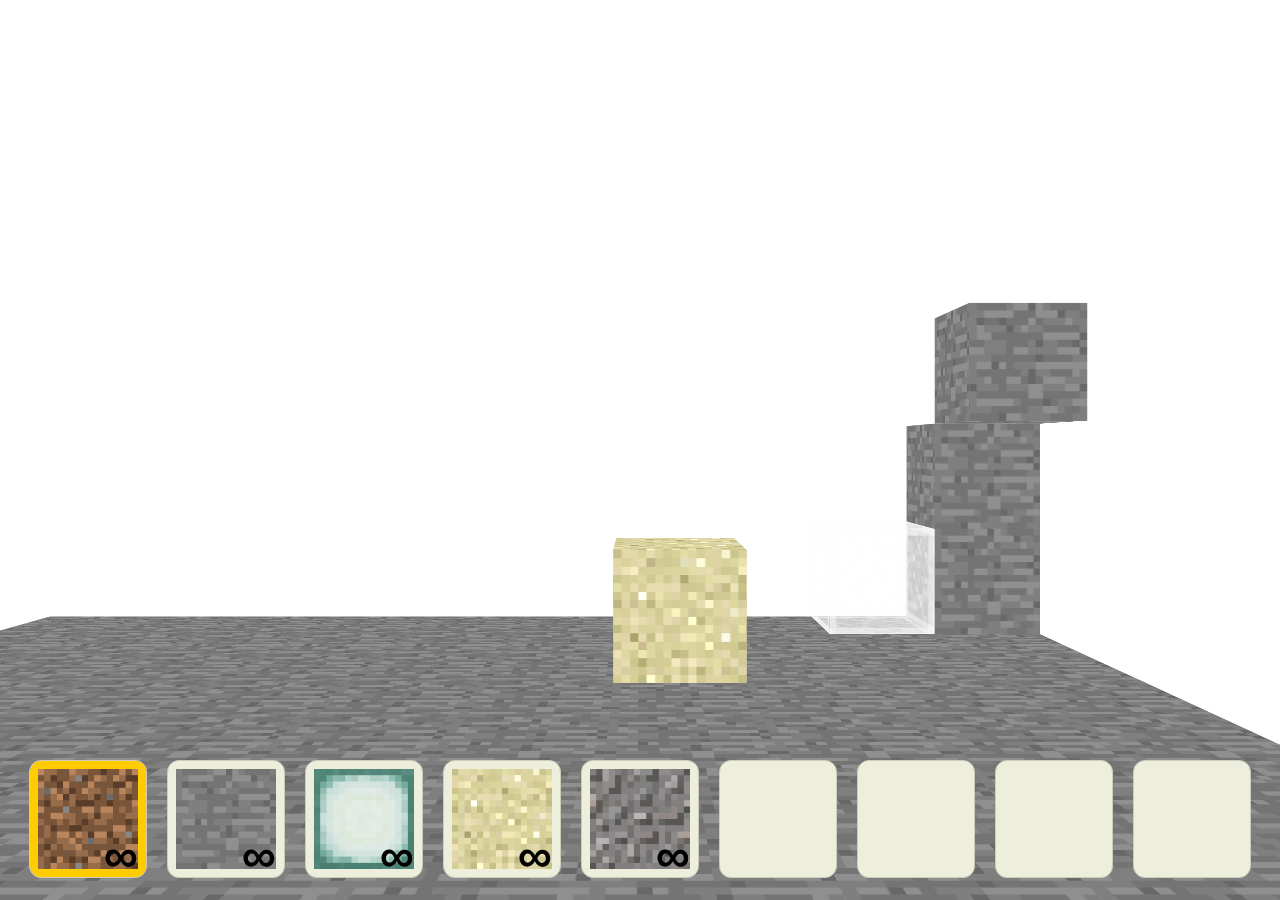
==== index.html @ d1e9026b "Add files via upload" ====
<!DOCTYPE html>
<html lang="en">
<head>
	<meta charset="UTF-8">
	<title>Game</title>
	<link rel="stylesheet" href="css/style.css">

	<link rel='icon' href='content/grass_side.png' type='image/x-icon'/ >

	<script src="js/config.js"></script>
	<script src="ClassManager.js"></script>
	<script src="js.js"></script>
</head>
<body ondrag="return false" oncontextmenu="return false">
	<div id="game">
		<div id="world" style="transform: translate3d(0px,400px,0px) rotateX(0deg) rotateY(0deg)">
		</div>
		<div class="player">
			<div class="cross"></div>
			<div id="inventory">
				<div class="cell"></div>
				<div class="cell"></div>
				<div class="cell"></div>
				<div class="cell"></div>
				<div class="cell"></div>
				<div class="cell"></div>
				<div class="cell"></div>
				<div class="cell"></div>
				<div class="cell"></div>
			</div>
			<div class="arm">
			</div>
		</div>
	</div>
</body>
</html>
---- css/style.css ----
body{
	font-family: sans-serif;
	padding: 0;
	margin: 0;
}

.human{
	position: absolute;

	top: 0;
	left: 0;

	width: 20px;
	height: 20px;
}

#player{}

#inventory{
	position: absolute;
	left: 0;
	right: 0;
	bottom: 0;
	height: 150px;
	display: flex;

	justify-content: center;
}

.cell{
	border-radius: 12px;

	border: 1px solid #ccb;

	background: #eed;
	background-repeat: no-repeat;

	width: 100px;
	height: 100px;
	margin: 10px;

	display: flex;
	padding: 8px;

	align-items: center;
	justify-content: center;
}


.cell>*{
	background-size: contain;
	position: relative;
	height: 100px;
	width: 100px;
}

.cell>*:before{
	content: '∞';
	position: absolute;

	right: 0;
	bottom: -14px;

	color: #000;
	font-size: 3em;
	font-weight: bold;
}


.cross{
	position: relative;
	/*left: 50%;*/
	/*top: 50%;*/
}

.cross:before{
	position: absolute;
	left: -10px;
	top: -20px;

	width: 20px;
	height: 40px;

	background: #0005;
}
.cross:after{}

/**/

#game{
	overflow: hidden;
	perspective: 1000px;
	height: 100vh;
	width: 100vw;
}

#world{
	transform-style: preserve-3d;
	height: 100vh;
	width: 100vw;
	/*transform: translate3d(0px,300px,0px);*/
}

.block{
    background-position: -400px;
    background-repeat: no-repeat;
	position: absolute;
	transform-style: preserve-3d;

	text-align: center;
	height: 200px;
	width: 200px;
	/*border-bottom: 200px solid #0005;
	border-left: 100px solid  transparent;
	border-right: 100px solid transparent;*/
	background-size: cover;
}

.falling{
	transition: 2s;
}

.anim{
	animation: animated 2s steps(1) infinite;
}

@keyframes animated{
	80%{
		background-position-y: 0px;
	}
	60%{
		background-position-y: 200px;
	}
	40%{
		background-position-y: 400px;
	}
	20%{
		background-position-y: 600px;
	}
	0%,100%{
		background-position-y: 800px;
	}
}

.anim .side{
	background-position-y:inherit;
}

.side{
	background-image: inherit;
	background-size: cover;

	position: absolute;
	height: 200px;
	width: 200px;
}

.side.f  { transform: rotateY(  0deg) translateZ(100px); }
.side.r  { transform: rotateY( 90deg) translateZ(100px); }
.side.b   { transform: rotateY(180deg) translateZ(100px); }
.side.l   { transform: rotateY(-90deg) translateZ(100px); }
.side.t    { transform: rotateX( 90deg) translateZ(100px); }
.side.bo { transform: rotateX(-90deg) translateZ(100px); }
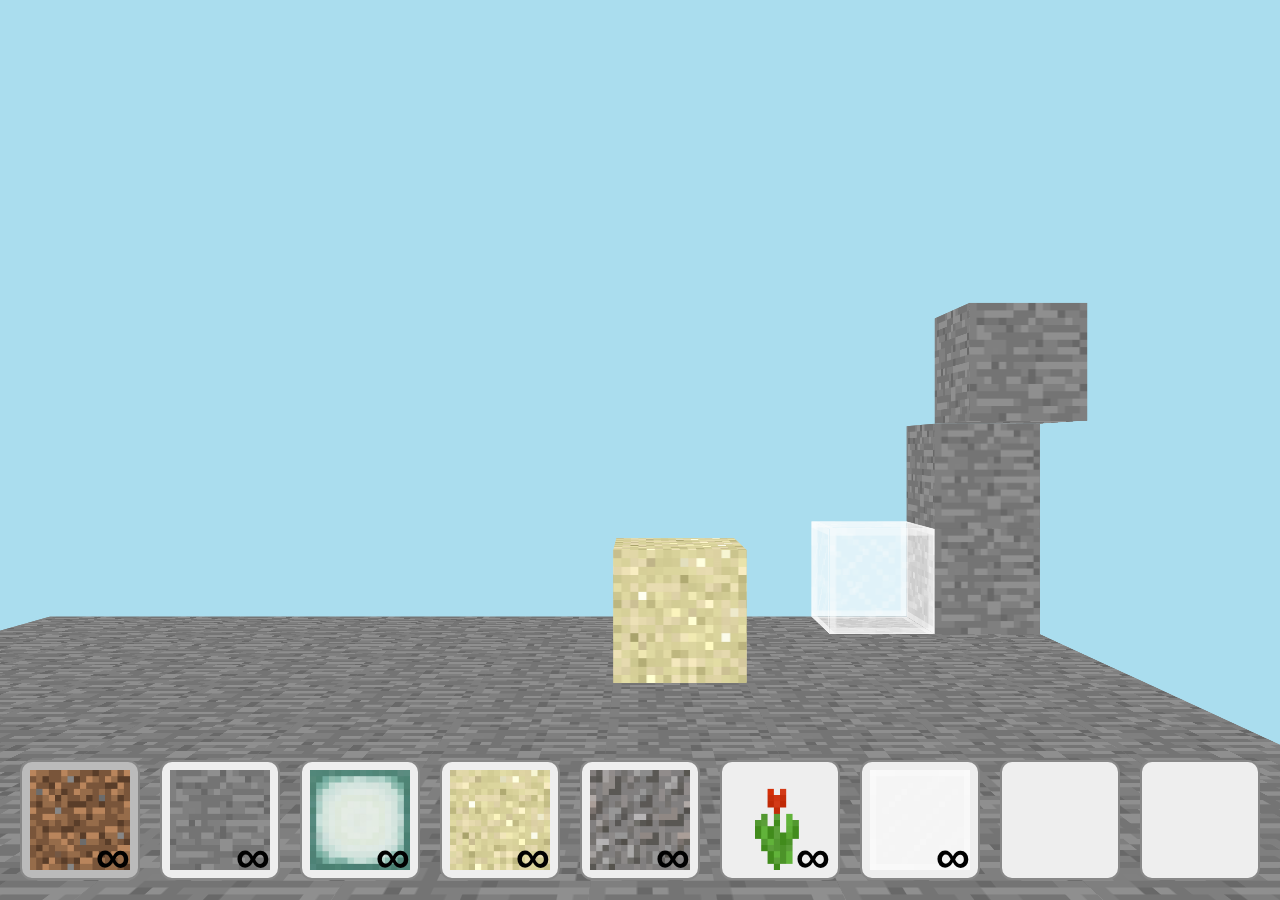
==== commit 47e7e804: "Add files via upload" ====
--- a/index.html
+++ b/index.html
@@ -13,7 +13,9 @@
 </head>
 <body ondrag="return false" oncontextmenu="return false">
 	<div id="game">
-		<div id="world" style="transform: translate3d(0px,400px,0px) rotateX(0deg) rotateY(0deg)">
+		<div id="wrot" style="transform: rotateX(0deg) rotateY(0deg)">
+			<div id="world" style="transform: translate3d(0px,400px,0px)">
+			</div>
 		</div>
 		<div class="player">
 			<div class="cross"></div>
--- a/css/style.css
+++ b/css/style.css
@@ -2,6 +2,7 @@
 	font-family: sans-serif;
 	padding: 0;
 	margin: 0;
+	background: #ade;
 }
 
 .human{
@@ -30,9 +31,9 @@
 .cell{
 	border-radius: 12px;
 
-	border: 1px solid #ccb;
+	border: 1px solid #aaa;
 
-	background: #eed;
+	background: #eee;
 	background-repeat: no-repeat;
 
 	width: 100px;
@@ -46,6 +47,9 @@
 	justify-content: center;
 }
 
+.Sealantern>*{
+	/*box-shadow: 0px 0px 100px 50px #8cf;*/
+}
 
 .cell>*{
 	background-size: contain;
@@ -94,14 +98,14 @@
 	width: 100vw;
 }
 
-#world{
+#world,#wrot{
 	transform-style: preserve-3d;
 	height: 100vh;
 	width: 100vw;
 	/*transform: translate3d(0px,300px,0px);*/
 }
 
-.block{
+.block,.flower{
     background-position: -400px;
     background-repeat: no-repeat;
 	position: absolute;
@@ -114,6 +118,10 @@
 	border-left: 100px solid  transparent;
 	border-right: 100px solid transparent;*/
 	background-size: cover;
+}
+
+.flower>.side{
+	opacity: 0
 }
 
 .falling{
@@ -146,7 +154,7 @@
 	background-position-y:inherit;
 }
 
-.side{
+.side, .diag1,.diag2{
 	background-image: inherit;
 	background-size: cover;
 
@@ -161,3 +169,6 @@
 .side.l   { transform: rotateY(-90deg) translateZ(100px); }
 .side.t    { transform: rotateX( 90deg) translateZ(100px); }
 .side.bo { transform: rotateX(-90deg) translateZ(100px); }
+
+.diag1{ transform: rotateY(45deg)}
+.diag2{ transform: rotateY(-45deg)}
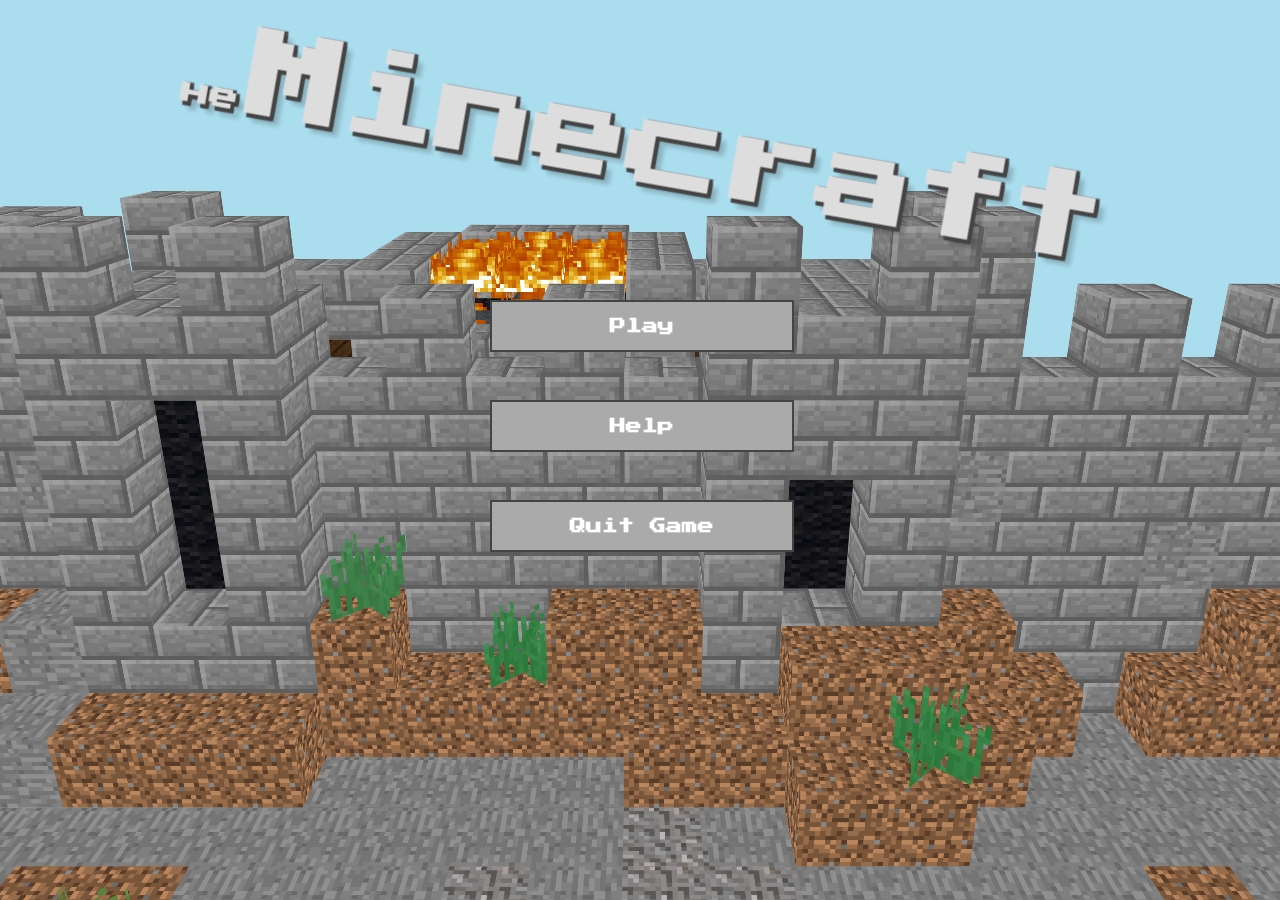
==== commit 6b9e774b: "Add files via upload" ====
--- a/index.html
+++ b/index.html
@@ -2,37 +2,42 @@
 <html lang="en">
 <head>
 	<meta charset="UTF-8">
-	<title>Game</title>
+	<title>Main</title>
 	<link rel="stylesheet" href="css/style.css">
 
 	<link rel='icon' href='content/grass_side.png' type='image/x-icon'/ >
 
-	<script src="js/config.js"></script>
 	<script src="ClassManager.js"></script>
-	<script src="js.js"></script>
+
 </head>
-<body ondrag="return false" oncontextmenu="return false">
-	<div id="game">
-		<div id="wrot" style="transform: rotateX(0deg) rotateY(0deg)">
-			<div id="world" style="transform: translate3d(0px,400px,0px)">
-			</div>
-		</div>
-		<div class="player">
-			<div class="cross"></div>
-			<div id="inventory">
-				<div class="cell"></div>
-				<div class="cell"></div>
-				<div class="cell"></div>
-				<div class="cell"></div>
-				<div class="cell"></div>
-				<div class="cell"></div>
-				<div class="cell"></div>
-				<div class="cell"></div>
-				<div class="cell"></div>
-			</div>
-			<div class="arm">
-			</div>
-		</div>
+<body>
+<div id="game">
+	<a style="top: 300px;" href="/game.html">Play</a>
+	<a style="top: 400px;" href="help.html">Help</a>
+	<a style="top: 500px;" onclick="alert('ты в браузере, глупенький')">Quit Game</a>
+	<p style="transform: rotateZ(10deg); top: 0;left: 0;right: 0; display: flex; justify-content: center;align-items:center; z-index: 1000000; position: absolute; font-size: 6em;"><span style="font-size: 0.3em; padding: 8px; margin-top: 50px;">не </span>Minecraft</p>
+	<div id="wrot" style="transform: rotateX(-20deg)">
+		<div id="world" style="transform: translate3d(0px, 800px, -1000px)"></div>
 	</div>
+</div>
+<script>
+	logo = Math.round(Math.random() *3) + 1;
+
+	world_blocks = [];
+
+	fetch('/content/worlds/world'+logo+'.txt')
+		.then(function(response) {
+    	response.text().then(function(text) {
+    	var arr = text.split(',');
+		// console.log(arr);
+		for (var i = 0; i < arr.length; i++) {
+	    	data = arr[i].split(' ');
+	    	world_blocks.push(eval('new ' + data[3] + '(' +data[0]+ ',' +data[1]+ ',' +data[2]+ ')'));
+	    	// console.log(arr[i]);
+		}
+    });
+  });
+
+</script>
 </body>
 </html>--- a/css/style.css
+++ b/css/style.css
@@ -1,4 +1,53 @@
+@import url('https://fonts.googleapis.com/css2?family=Press+Start+2P&display=swap');
+
+
+#input{
+	display: none;
+}
+
+a,label{
+	left: calc(50% - 150px);
+	z-index: 100000;
+	position: absolute;
+	width: 300px;
+	display: flex;
+	justify-content: center;
+
+	font-family: 'Press Start 2P', cursive; font-weight: bold;
+	color: #fff;
+
+	text-decoration: none;
+
+	padding: 16px 0;
+
+	background-color: #aaa;
+	background-image: url("https://lh3.googleusercontent.com/proxy/nQoLqxYc6cgHkuj-HmXbBGn2mEndox0HBWDbhwSSBB9-S9XisDXSwUcQ-Mq-YVyJVkiNGcwrW5IK5G75c9uEqCGn_9l09659PX56EQkYVrqNO5OuG4PnZ0ztdDV30ce6nB3KYmHVOClcAnj97CJLT4Cs0pskDW-Z3ycwTDQ");
+
+	background-size: cover;
+	background-position: center;
+	background-repeat: no-repeat;
+	background-blend-mode: darken;
+	border: 2px solid #444;
+}
+
+a:hover,label:hover{
+	border:2px solid #fff;
+	box-shadow: 0px 8px 8px #0005;
+}
+
+p{
+	 font-family: 'Press Start 2P', cursive; font-weight: bold;
+	color: #ddd;
+	text-shadow:
+    4px 0px 1px #444,
+    4px 4px 1px #444,
+    4px 4px 1px #444,
+    10px 8px 4px rgba(16,16,16,0.2);
+}
+
 body{
+	/*font-family: 'Press Start 2P', cursive;*/
+
 	font-family: sans-serif;
 	padding: 0;
 	margin: 0;
@@ -15,9 +64,30 @@
 	height: 20px;
 }
 
+#pause{
+	position: absolute;
+	top: 0;
+	left:0;
+	right:0;
+	bottom: 0;
+	z-index: 100;
+	background: #000a;
+}
+
 #player{}
 
 #inventory{
+	position: absolute;
+	left: 0;
+	right: 0;
+	bottom: 0;
+	top: 0;
+	/*height: 150px;*/
+	background: #0008;
+	justify-content: center;
+}
+
+#hotbar{
 	position: absolute;
 	left: 0;
 	right: 0;
@@ -36,9 +106,9 @@
 	background: #eee;
 	background-repeat: no-repeat;
 
-	width: 100px;
-	height: 100px;
-	margin: 10px;
+	width: 9vw;
+	height: 9vw;
+	margin: 0.1vw;
 
 	display: flex;
 	padding: 8px;
@@ -54,8 +124,8 @@
 .cell>*{
 	background-size: contain;
 	position: relative;
-	height: 100px;
-	width: 100px;
+	height: 9vw;
+	width: 9vw;
 }
 
 .cell>*:before{
@@ -71,23 +141,36 @@
 }
 
 
-.cross{
-	position: relative;
-	/*left: 50%;*/
-	/*top: 50%;*/
-}
-
-.cross:before{
-	position: absolute;
-	left: -10px;
+#cross{
+	position: absolute;
+	left: 50%;
+	top: 50%;
+}
+
+#cross:before{
+	content: '';
+	position: absolute;
+	left: -2px;
 	top: -20px;
 
-	width: 20px;
+	width: 4px;
 	height: 40px;
 
-	background: #0005;
-}
-.cross:after{}
+	background: #ccc;
+}
+
+#cross:after{
+	content: '';
+	position: absolute;
+
+	top: -2px;
+	left: -20px;
+
+	width: 40px;
+	height: 4px;
+
+	background: #ccc;
+}
 
 /**/
 
@@ -105,7 +188,7 @@
 	/*transform: translate3d(0px,300px,0px);*/
 }
 
-.block,.flower{
+.block,.flower,.fence{
     background-position: -400px;
     background-repeat: no-repeat;
 	position: absolute;
@@ -120,7 +203,7 @@
 	background-size: cover;
 }
 
-.flower>.side{
+.flower>.side,.fence>.side{
 	opacity: 0
 }
 
@@ -129,10 +212,14 @@
 }
 
 .anim{
-	animation: animated 2s steps(1) infinite;
-}
-
-@keyframes animated{
+	animation: animated_5 2s steps(1) infinite;
+}
+
+.anim2{
+	animation: anim_fire 2s steps(1) infinite;
+}
+
+@keyframes animated_5{
 	80%{
 		background-position-y: 0px;
 	}
@@ -150,11 +237,76 @@
 	}
 }
 
-.anim .side{
+@keyframes anim_fire{
+	95%{
+		background-position-y: 0px;
+	}
+	90%{
+		background-position-y: 200px;
+	}
+	85%{
+		background-position-y: 400px;
+	}
+	80%{
+		background-position-y: 600px;
+	}
+	75%{
+		background-position-y: 800px;
+	}
+	70%{
+		background-position-y: 1000px;
+	}
+	65%{
+		background-position-y: 1200px;
+	}
+	60%{
+		background-position-y: 1400px;
+	}
+	55%{
+		background-position-y: 1600px;
+	}
+	50%{
+		background-position-y: 1800px;
+	}
+
+	45%{
+		background-position-y: 2000px;
+	}
+	40%{
+		background-position-y: 2200px;
+	}
+	35%{
+		background-position-y: 2400px;
+	}
+	30%{
+		background-position-y: 2600px;
+	}
+	25%{
+		background-position-y: 2800px;
+	}
+	20%{
+		background-position-y: 3000px;
+	}
+	15%{
+		background-position-y: 3200px;
+	}
+	10%{
+		background-position-y: 3400px;
+	}
+	5%{
+		background-position-y: 3600px;
+	}
+	0%,100%{
+		background-position-y: 3800px;
+	}
+}
+
+
+.anim .side, .anim2 .side{
 	background-position-y:inherit;
 }
 
-.side, .diag1,.diag2{
+.side, .diag1,.diag2, .fencep{
 	background-image: inherit;
 	background-size: cover;
 
@@ -162,13 +314,55 @@
 	height: 200px;
 	width: 200px;
 }
+
+.anim2 .side.f  { transform: rotateY(  0deg) translateZ(99px); }
+.anim2 .side.r  { transform: rotateY( 90deg) translateZ(99px); }
+.anim2 .side.b   { transform: rotateY(180deg) translateZ(99px); }
+.anim2 .side.l   { transform: rotateY(-90deg) translateZ(99px); }
 
 .side.f  { transform: rotateY(  0deg) translateZ(100px); }
 .side.r  { transform: rotateY( 90deg) translateZ(100px); }
 .side.b   { transform: rotateY(180deg) translateZ(100px); }
 .side.l   { transform: rotateY(-90deg) translateZ(100px); }
-.side.t    { transform: rotateX( 90deg) translateZ(100px); }
-.side.bo { transform: rotateX(-90deg) translateZ(100px); }
-
-.diag1{ transform: rotateY(45deg)}
-.diag2{ transform: rotateY(-45deg)}
+.side.t    { transform: rotateX(90deg) rotateZ(-90deg) translateZ(100px); }
+.side.bo { transform: rotateX(-90deg) rotateZ(90deg) translateZ(100px); }
+
+.diag1{ width: 250px; transform: rotateY(45deg)}
+.diag2{ width: 250px; transform: rotateY(-45deg)}
+
+.null{
+	opacity: 0;
+}
+
+.fencep{
+	transform-style: preserve-3d;
+}
+
+.cube{
+	transform: translateZ(29.9px) translateX(10px) translateY(60px);
+}
+
+.cube,.cube>.side{
+	background-image: inherit;
+	background-size: cover;
+
+	position: absolute;
+	height: 60px;
+	width: 60px;
+	transform-style: preserve-3d;
+}
+
+.cube .side.f  { transform: rotateY(  0deg) translateZ(30px); }
+.cube .side.r  { transform: rotateY( 90deg) translateZ(30px); }
+.cube .side.b   { transform: rotateY(180deg) translateZ(30px); }
+.cube .side.l   { transform: rotateY(-90deg) translateZ(30px); }
+.cube .side.t    { transform: rotateX(90deg) rotateZ(-90deg) translateZ(30px); }
+.cube .side.bo { transform: rotateX(-90deg) rotateZ(90deg) translateZ(30px); }
+
+
+.fencep.f  { width: 80px; transform: rotateY(  0deg) translateZ(40px) translateX(60px); }
+.fencep.r  { width: 80px; transform: rotateY( 90deg) translateZ(100px); }
+.fencep.b   { width: 80px; transform: rotateY(180deg) translateZ(40px) translateX(-60px); }
+.fencep.l   { width: 80px; transform: rotateY(-90deg) translateZ(-20px); }
+.fencep.t    { width: 80px; height: 80px; transform: rotateX(90deg) rotateZ(-90deg) translateZ(39.9px) translateY(60px);}
+.fencep.bo { width: 80px; height: 80px; transform: rotateX(-90deg) rotateZ(90deg) translateZ(159.9px) translateY(-60px); }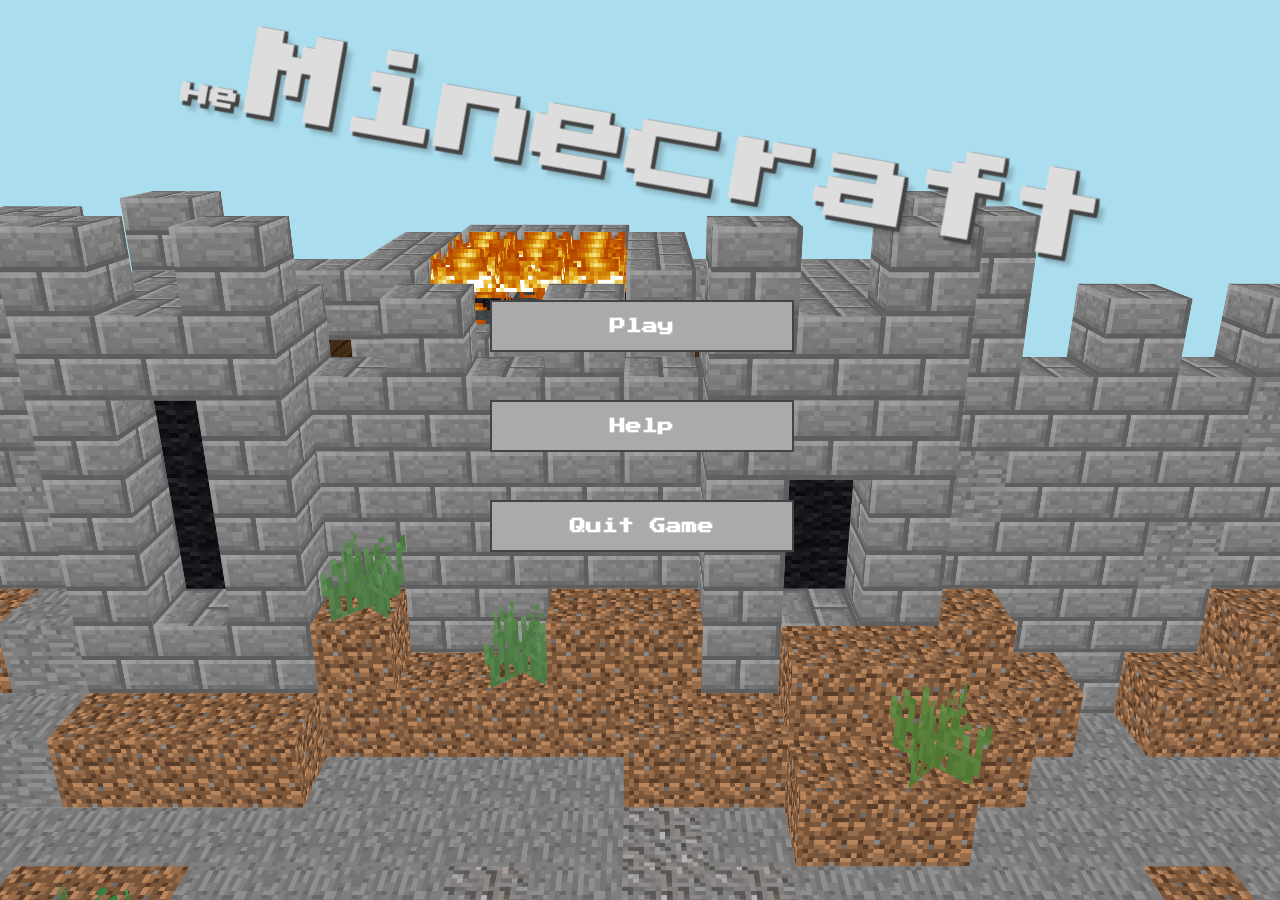
==== commit 838e2dcd: "Update index.html" ====
--- a/index.html
+++ b/index.html
@@ -12,8 +12,8 @@
 </head>
 <body>
 <div id="game">
-	<a style="top: 300px;" href="/game.html">Play</a>
-	<a style="top: 400px;" href="help.html">Help</a>
+	<a style="top: 300px;" href="/minecraft/game.html">Play</a>
+	<a style="top: 400px;" href="/minecraft/help.html">Help</a>
 	<a style="top: 500px;" onclick="alert('ты в браузере, глупенький')">Quit Game</a>
 	<p style="transform: rotateZ(10deg); top: 0;left: 0;right: 0; display: flex; justify-content: center;align-items:center; z-index: 1000000; position: absolute; font-size: 6em;"><span style="font-size: 0.3em; padding: 8px; margin-top: 50px;">не </span>Minecraft</p>
 	<div id="wrot" style="transform: rotateX(-20deg)">
@@ -40,4 +40,4 @@
 
 </script>
 </body>
-</html>+</html>
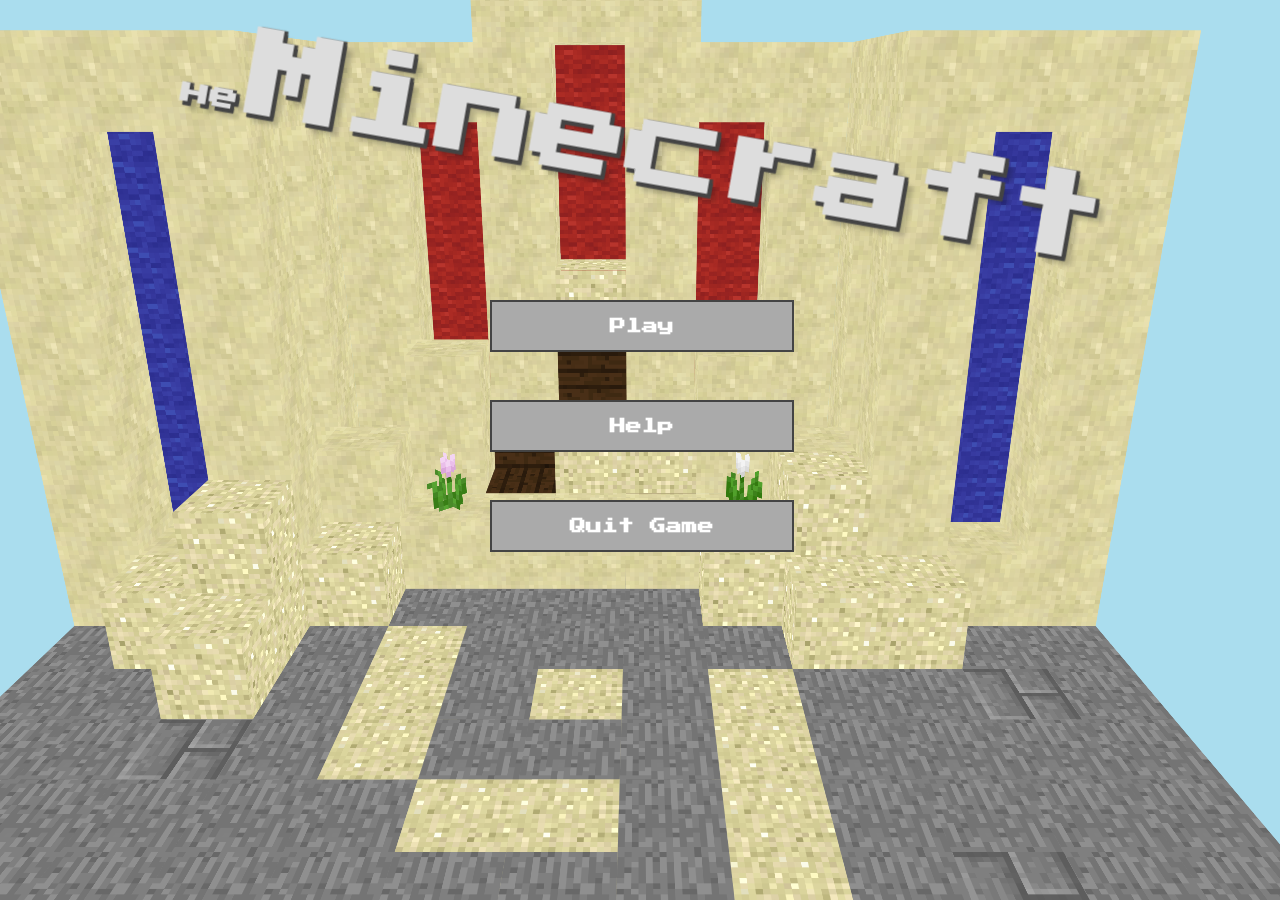
==== commit 0acda38c: "Update index.html" ====
--- a/index.html
+++ b/index.html
@@ -25,7 +25,7 @@
 
 	world_blocks = [];
 
-	fetch('/content/worlds/world'+logo+'.txt')
+	fetch('content/worlds/world'+logo+'.txt')
 		.then(function(response) {
     	response.text().then(function(text) {
     	var arr = text.split(',');
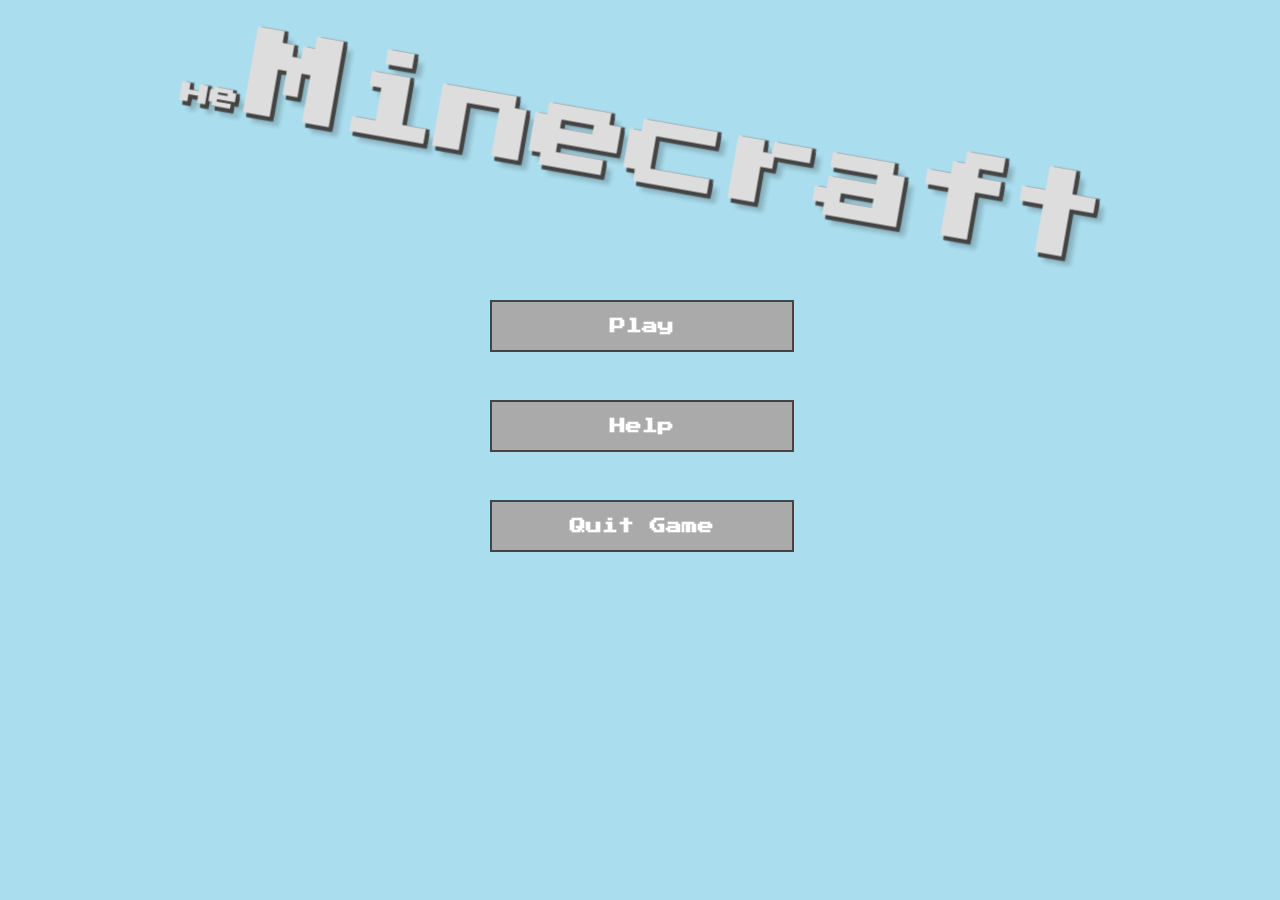
==== commit bc3d7252: "Update index.html" ====
--- a/index.html
+++ b/index.html
@@ -25,7 +25,7 @@
 
 	world_blocks = [];
 
-	fetch('content/worlds/world'+logo+'.txt')
+	fetch('minecraft/content/worlds/world'+logo+'.txt')
 		.then(function(response) {
     	response.text().then(function(text) {
     	var arr = text.split(',');
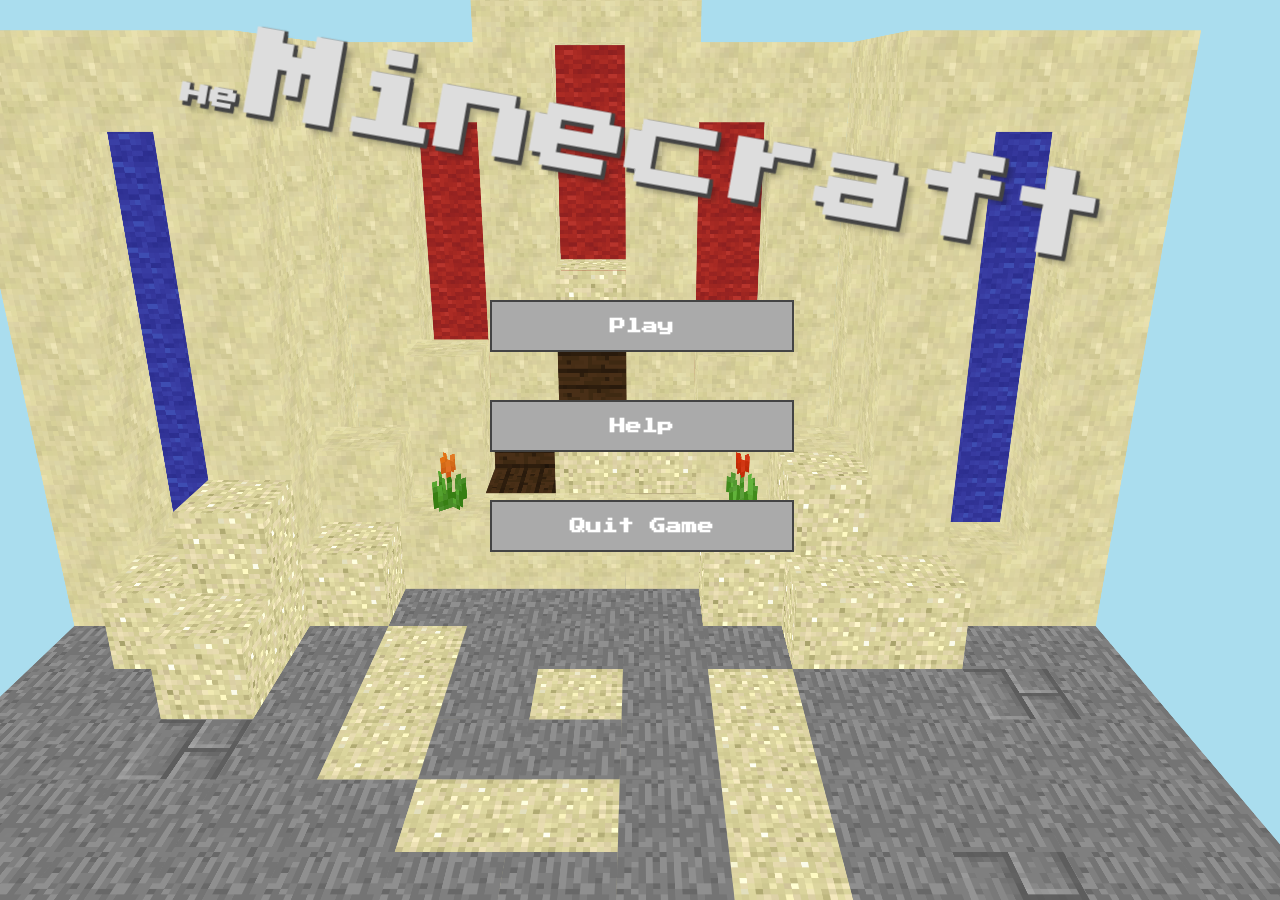
==== commit 9767ac08: "Update index.html" ====
--- a/index.html
+++ b/index.html
@@ -25,7 +25,7 @@
 
 	world_blocks = [];
 
-	fetch('minecraft/content/worlds/world'+logo+'.txt')
+	fetch('content/worlds/world'+logo+'.txt')
 		.then(function(response) {
     	response.text().then(function(text) {
     	var arr = text.split(',');
